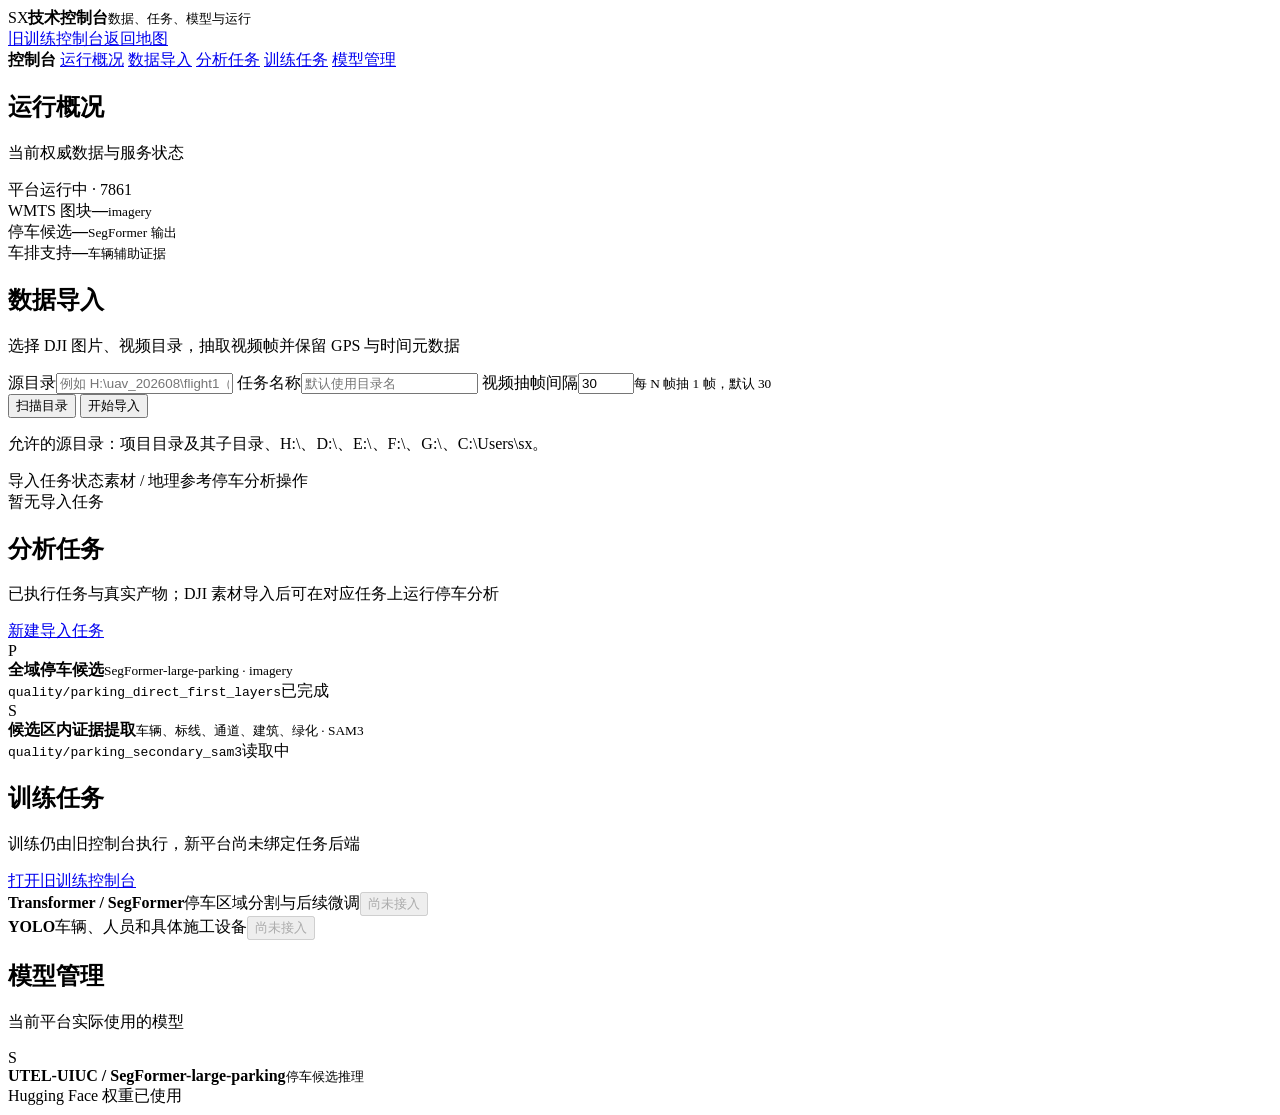
==== lowalt_platform/web/engineering.html @ efcfd8e7 "初始提交" ====
<!doctype html>
<html lang="zh-CN">
<head>
  <meta charset="utf-8">
  <meta name="viewport" content="width=device-width,initial-scale=1">
  <title>技术控制台 · 低空遥感智能分析平台</title>
  <link rel="stylesheet" href="/static/platform.css">
</head>
<body data-page="engineering" class="console-page">
<header class="topbar">
  <div class="brand"><span class="brand-mark">SX</span><span><strong>技术控制台</strong><small>数据、任务、模型与运行</small></span></div>
  <div class="top-actions"><a class="button ghost" href="http://127.0.0.1:7860/">旧训练控制台</a><a class="button" href="/">返回地图</a></div>
</header>
<main class="console-layout">
  <nav class="console-nav" aria-label="控制台导航">
    <strong>控制台</strong>
    <a class="active" href="#overview">运行概况</a>
    <a href="#imports">数据导入</a>
    <a href="#analysis">分析任务</a>
    <a href="#training">训练任务</a>
    <a href="#models">模型管理</a>
  </nav>
  <section class="console-main">
    <header class="console-heading" id="overview"><div><h1>运行概况</h1><p>当前权威数据与服务状态</p></div><span class="runtime-state"><i></i>平台运行中 · 7861</span></header>
    <section class="console-metrics" aria-label="数据统计">
      <article><span>WMTS 图块</span><strong id="engImagery">—</strong><small>imagery</small></article>
      <article><span>停车候选</span><strong id="engCandidates">—</strong><small>SegFormer 输出</small></article>
      <article><span>车排支持</span><strong id="engSupported">—</strong><small>车辆辅助证据</small></article>
    </section>

    <section class="console-panel" id="imports">
      <div class="console-panel-head"><div><h2>数据导入</h2><p>选择 DJI 图片、视频目录，抽取视频帧并保留 GPS 与时间元数据</p></div></div>
      <div class="import-form">
        <label>源目录<input id="importSource" type="text" placeholder="例如 H:\uav_202608\flight1（支持图片、视频和同名 .SRT）"></label>
        <label>任务名称<input id="importName" type="text" placeholder="默认使用目录名"></label>
        <label>视频抽帧间隔<input id="frameStride" type="number" min="1" max="600" value="30"><small>每 N 帧抽 1 帧，默认 30</small></label>
        <div class="model-actions">
          <button class="button" id="scanSourceButton" type="button">扫描目录</button>
          <button class="button primary" id="importStartButton" type="button">开始导入</button>
        </div>
        <p class="hint" id="importHint">允许的源目录：项目目录及其子目录、H:\、D:\、E:\、F:\、G:\、C:\Users\sx。</p>
        <div id="scanResult" class="import-result" hidden></div>
      </div>
      <div class="console-table" role="table" id="importRunsTable">
        <div class="console-row console-row-head" role="row"><span>导入任务</span><span>状态</span><span>素材 / 地理参考</span><span>停车分析</span><span>操作</span></div>
        <div class="console-row" role="row"><span class="muted">暂无导入任务</span></div>
      </div>
    </section>

    <section class="console-panel" id="analysis">
      <div class="console-panel-head"><div><h2>分析任务</h2><p>已执行任务与真实产物；DJI 素材导入后可在对应任务上运行停车分析</p></div><a class="button" href="#imports">新建导入任务</a></div>
      <div class="task-row"><span class="task-icon">P</span><div><b>全域停车候选</b><small>SegFormer-large-parking · imagery</small></div><code>quality/parking_direct_first_layers</code><span class="state ready">已完成</span></div>
      <div class="task-row"><span class="task-icon">S</span><div><b>候选区内证据提取</b><small>车辆、标线、通道、建筑、绿化 · SAM3</small></div><code>quality/parking_secondary_sam3</code><span id="secondaryProgress" class="state pending">读取中</span></div>
    </section>

    <section class="console-panel" id="training">
      <div class="console-panel-head"><div><h2>训练任务</h2><p>训练仍由旧控制台执行，新平台尚未绑定任务后端</p></div><a class="button" href="http://127.0.0.1:7860/">打开旧训练控制台</a></div>
      <div class="model-actions">
        <article><b>Transformer / SegFormer</b><span>停车区域分割与后续微调</span><button disabled>尚未接入</button></article>
        <article><b>YOLO</b><span>车辆、人员和具体施工设备</span><button disabled>尚未接入</button></article>
      </div>
    </section>

    <section class="console-panel" id="models">
      <div class="console-panel-head"><div><h2>模型管理</h2><p>当前平台实际使用的模型</p></div></div>
      <div class="task-row"><span class="task-icon">S</span><div><b>UTEL-UIUC / SegFormer-large-parking</b><small>停车候选推理</small></div><span>Hugging Face 权重</span><span class="state ready">已使用</span></div>
    </section>
  </section>
</main>
<script src="/static/platform.js"></script>
</body>
</html>
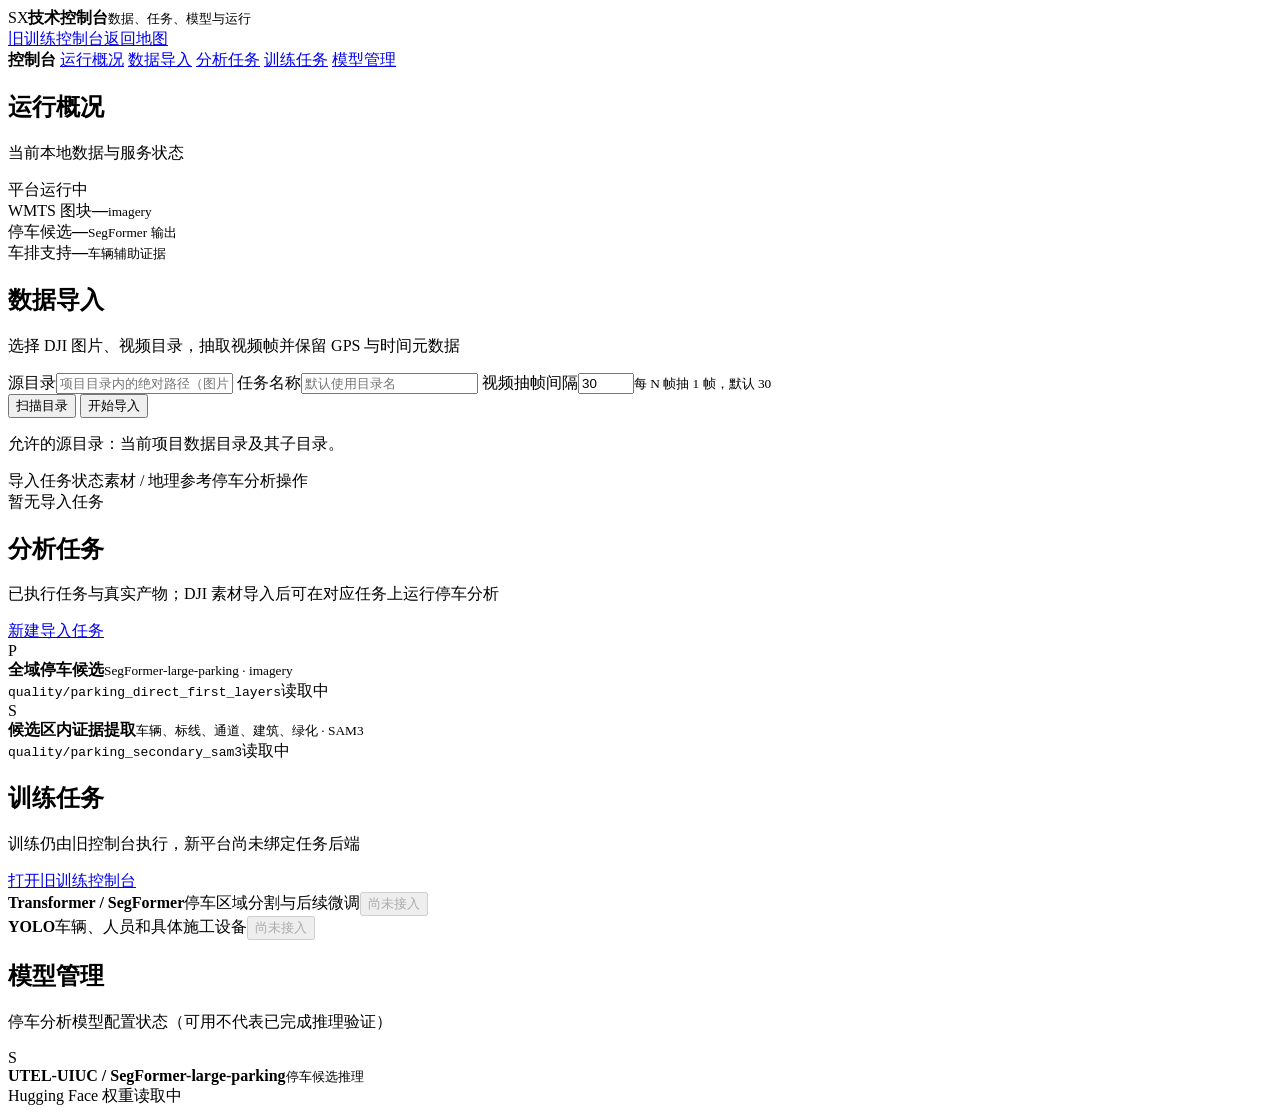
==== commit e5b0f22f: "Complete reproducible multi-flight import and evidence export" ====
--- a/lowalt_platform/web/engineering.html
+++ b/lowalt_platform/web/engineering.html
@@ -21,7 +21,7 @@
     <a href="#models">模型管理</a>
   </nav>
   <section class="console-main">
-    <header class="console-heading" id="overview"><div><h1>运行概况</h1><p>当前权威数据与服务状态</p></div><span class="runtime-state"><i></i>平台运行中 · 7861</span></header>
+    <header class="console-heading" id="overview"><div><h1>运行概况</h1><p>当前本地数据与服务状态</p></div><span class="runtime-state"><i></i>平台运行中</span></header>
     <section class="console-metrics" aria-label="数据统计">
       <article><span>WMTS 图块</span><strong id="engImagery">—</strong><small>imagery</small></article>
       <article><span>停车候选</span><strong id="engCandidates">—</strong><small>SegFormer 输出</small></article>
@@ -31,14 +31,14 @@
     <section class="console-panel" id="imports">
       <div class="console-panel-head"><div><h2>数据导入</h2><p>选择 DJI 图片、视频目录，抽取视频帧并保留 GPS 与时间元数据</p></div></div>
       <div class="import-form">
-        <label>源目录<input id="importSource" type="text" placeholder="例如 H:\uav_202608\flight1（支持图片、视频和同名 .SRT）"></label>
+        <label>源目录<input id="importSource" type="text" placeholder="项目目录内的绝对路径（图片、视频和同名 .SRT）"></label>
         <label>任务名称<input id="importName" type="text" placeholder="默认使用目录名"></label>
         <label>视频抽帧间隔<input id="frameStride" type="number" min="1" max="600" value="30"><small>每 N 帧抽 1 帧，默认 30</small></label>
         <div class="model-actions">
           <button class="button" id="scanSourceButton" type="button">扫描目录</button>
           <button class="button primary" id="importStartButton" type="button">开始导入</button>
         </div>
-        <p class="hint" id="importHint">允许的源目录：项目目录及其子目录、H:\、D:\、E:\、F:\、G:\、C:\Users\sx。</p>
+        <p class="hint" id="importHint">允许的源目录：当前项目数据目录及其子目录。</p>
         <div id="scanResult" class="import-result" hidden></div>
       </div>
       <div class="console-table" role="table" id="importRunsTable">
@@ -49,7 +49,7 @@
 
     <section class="console-panel" id="analysis">
       <div class="console-panel-head"><div><h2>分析任务</h2><p>已执行任务与真实产物；DJI 素材导入后可在对应任务上运行停车分析</p></div><a class="button" href="#imports">新建导入任务</a></div>
-      <div class="task-row"><span class="task-icon">P</span><div><b>全域停车候选</b><small>SegFormer-large-parking · imagery</small></div><code>quality/parking_direct_first_layers</code><span class="state ready">已完成</span></div>
+      <div class="task-row"><span class="task-icon">P</span><div><b>全域停车候选</b><small>SegFormer-large-parking · imagery</small></div><code>quality/parking_direct_first_layers</code><span id="candidateTaskStatus" class="state pending">读取中</span></div>
       <div class="task-row"><span class="task-icon">S</span><div><b>候选区内证据提取</b><small>车辆、标线、通道、建筑、绿化 · SAM3</small></div><code>quality/parking_secondary_sam3</code><span id="secondaryProgress" class="state pending">读取中</span></div>
     </section>
 
@@ -62,8 +62,8 @@
     </section>
 
     <section class="console-panel" id="models">
-      <div class="console-panel-head"><div><h2>模型管理</h2><p>当前平台实际使用的模型</p></div></div>
-      <div class="task-row"><span class="task-icon">S</span><div><b>UTEL-UIUC / SegFormer-large-parking</b><small>停车候选推理</small></div><span>Hugging Face 权重</span><span class="state ready">已使用</span></div>
+      <div class="console-panel-head"><div><h2>模型管理</h2><p>停车分析模型配置状态（可用不代表已完成推理验证）</p></div></div>
+      <div class="task-row"><span class="task-icon">S</span><div><b>UTEL-UIUC / SegFormer-large-parking</b><small>停车候选推理</small></div><span>Hugging Face 权重</span><span id="parkingModelStatus" class="state pending">读取中</span></div>
     </section>
   </section>
 </main>
